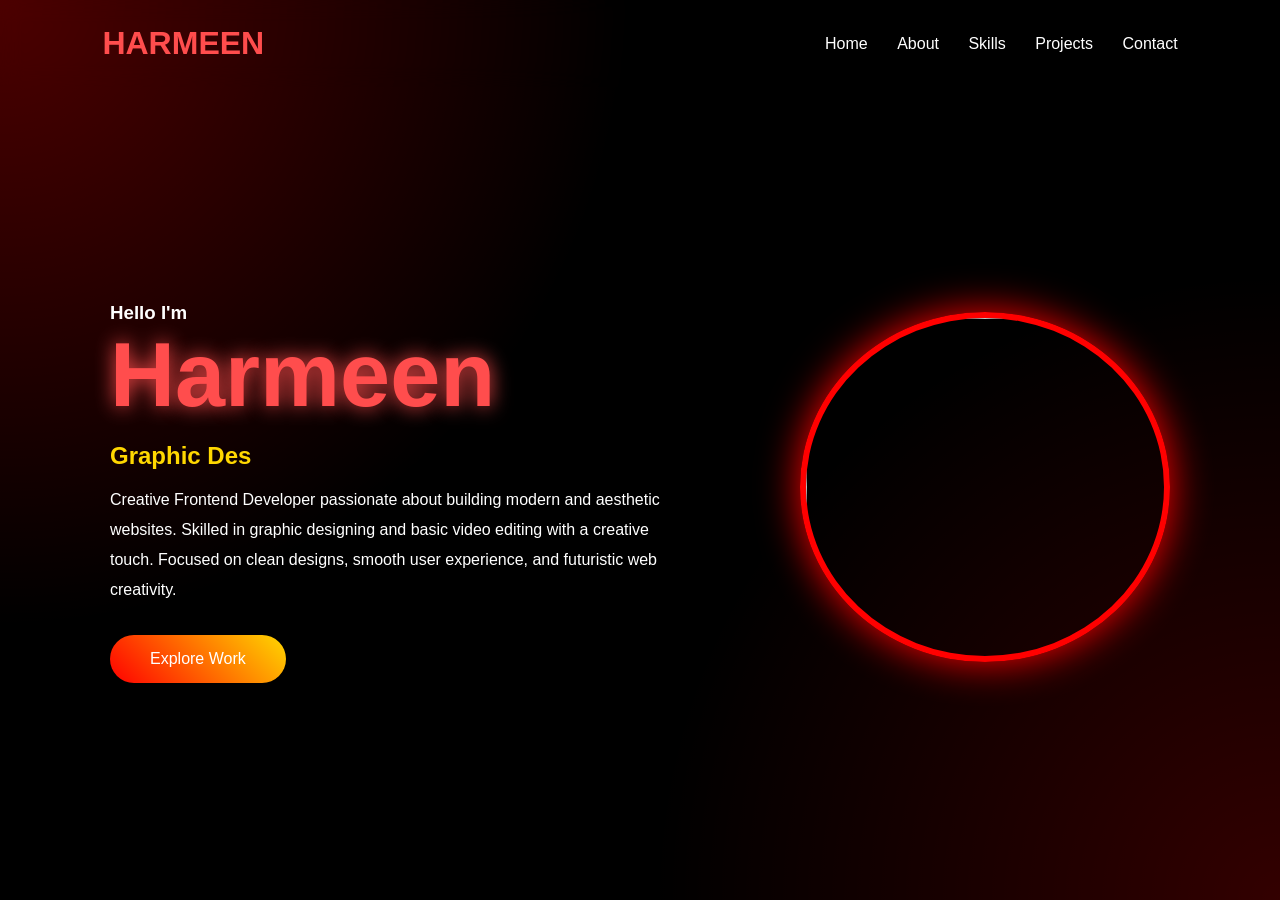
==== index.html @ 10d2d9a0 "Add files via upload" ====
<!DOCTYPE html>
<html lang="en">
<head>
  <meta charset="UTF-8" />
  <meta name="viewport" content="width=device-width, initial-scale=1.0"/>
  <title>Harmeen Portfolio</title>
  <link rel="stylesheet" href="style.css">
  <link rel="stylesheet" href="https://cdnjs.cloudflare.com/ajax/libs/font-awesome/6.5.1/css/all.min.css">
</head>
<body>

<div class="animation"></div>

<header>

<h1 class="logo">HARMEEN</h1>


<div class="menu-icon" onclick="showMenu()">
☰
</div>


<nav>
    <a href="index.html">Home</a>
    <a href="about.html">About</a>
    <a href="skill.html">Skills</a>
    <a href="project.html">Projects</a>
    <a href="contact.html">Contact</a>
</nav>

</header>

<section class="heroo">

<div class="herotext">

<h3>Hello I'm</h3>

<h1>Harmeen</h1>

<h2 class="typing"></h2>

<p>
Creative Frontend Developer passionate about building modern and aesthetic websites.
Skilled in graphic designing and basic video editing with a creative touch.
Focused on clean designs, smooth user experience, and futuristic web creativity.
</p>

<a href="project.html" class="btn">Explore Work</a>

</div>

<div class="heroimg">
<img src="https://i.pinimg.com/736x/2d/63/33/2d6333b42accc4ba565548094699d42e.jpg">
</div>

</section>

<script src="script.js"></script>

</body>
</html>
---- style.css ----
*{
    margin:0;
    padding:0;
    box-sizing:border-box;
    font-family:Arial;
}

body{
    background:#000;
    color:white;
    overflow-x:hidden;
}

.animation{
    position:fixed;
    width:100%;
    height:100%;
    background:
    radial-gradient(circle at top left, rgba(255,0,0,0.3), transparent 40%),
    radial-gradient(circle at bottom right, rgba(255,0,0,0.2), transparent 40%);
    z-index:-1;
}

@keyframes bgMove{
    0%{
        transform:scale(1);
    }

    100%{
        transform:scale(1.2);
    }
}

header{
    display:flex;
    justify-content:space-between;
    align-items:center;
    padding:25px 8%;
    backdrop-filter:blur(10px);
}

.logo{
    color:#ff4d4d;
    font-size:32px;
}
.menu-icon{
    display:none;
    font-size:32px;
    cursor:pointer;
    color:white;
}
nav a{
    color:white;
    text-decoration:none;
    margin-left:25px;
    transition:0.4s;
}

nav a:hover{
    color:#ff4d4d;
}

.heroo{
    min-height:90vh;
    display:flex;
    justify-content:space-around;
    align-items:center;
    flex-wrap:wrap;
    padding:40px;
}

.herotext{
    max-width:550px;
}

.herotext h1{
    font-size:90px;
    color:#ff4d4d;
    text-shadow:0 0 20px #ff4d4d;
}

.herotext h2{
    margin:15px 0;
    color:gold;
}

.herotext p{
    line-height:30px;
    margin-top:15px;
}

.btn{
    display:inline-block;
    margin-top:30px;
    padding:15px 40px;
    background:linear-gradient(45deg,#ff0000,gold);
    border-radius:40px;
    text-decoration:none;
    color:white;
    transition:0.5s;
}

.btn:hover{
    transform:scale(1.1);
    box-shadow:0 0 25px #ff0000;
}

.heroimg img{
    width:370px;
    height: 350px;
    border-radius:50%;
    border:6px solid #ff0000;
    box-shadow:0 0 40px #ff0000;
    animation:float 4s infinite ease-in-out;
    
}

@keyframes float{
    0%{
        transform:translateY(0px);
    }

    50%{
        transform:translateY(-25px);
    }

    100%{
        transform:translateY(0px);
    }
}


.pagetitle{
    text-align:center;
    margin-top:60px;
    font-size:55px;
    color:red;
    text-shadow:0 0 20px red;
}

.card{
    width:80%;
    max-width:950px;
    margin:50px auto;
    padding:45px;
    background:rgba(255,255,255,0.05);
    border:1px solid rgba(255,0,0,0.3);
    border-radius:25px;
    backdrop-filter:blur(12px);
    box-shadow:0 0 35px rgba(255,0,0,0.3);
    transition:0.4s ease;
}

.card:hover{
    transform:translateY(-8px);
    box-shadow:0 0 45px rgba(255,0,0,0.6);
}

.card p{
    font-size:19px;
    line-height:1.9;
    color:#ddd;
    text-align:justify;
}



.highlight{
    color:red;
    font-weight:bold;
}



@media(max-width:768px){

    .page-title{
        font-size:40px;
    }

    .card{
        width:90%;
        padding:30px;
    }

    nav a{
        margin-left:12px;
        font-size:15px;
    }

    .card p{
        font-size:16px;
    }

}

.skill{
    margin:30px 0;
}

.skill p{
    margin-bottom:10px;
}

.bar{
    width:100%;
    height:25px;
    background:#222;
    border-radius:30px;
    overflow:hidden;
}

.fill{
    height:100%;
    line-height:25px;
    text-align:right;
    padding-right:10px;
    background:linear-gradient(90deg,#ff0000,gold);
}

.gd{
    width:55%;
}

.html{
    width:90%;
}

.css{
    width:85%;
}

.js{
    width:75%;
}

.ui{
    width:88%;
}
.gs{
    width:50%;
}

.projects{
    width:90%;
    margin:50px auto;
    display:grid;
    grid-template-columns:repeat(auto-fit,minmax(250px,1fr));
    gap:30px;
}

.project-box{
    background:rgba(255,255,255,0.08);
    padding:30px;
    border-radius:20px;
    transition:0.5s;
    cursor: pointer;
}

.project-box:hover{
    transform:scale(1.05);
    box-shadow:0 0 25px #ff0000;
}

.contact-form{
    width:70%;
    margin:50px auto;
    display:flex;
    flex-direction:column;
    gap:20px;
}

.contact-form input,
.contact-form textarea{
    padding:18px;
    border:none;
    border-radius:15px;
    background:rgba(255,255,255,0.08);
    color:white;
}

.contact-form button{
    padding:16px;
    border:none;
    background:linear-gradient(45deg,#ff0000,gold);
    color:white;
    border-radius:40px;
    cursor:pointer;
}

@media(max-width:768px){

.hero{
    flex-direction:column;
    text-align:center;
}

.hero-text h1{
    font-size:65px;
}

.hero-img img{
    width:250px;
    margin-top:40px;
}

header{
    flex-direction:column;
    gap:20px;
}

}
@media(max-width:768px){

header{
    flex-direction:row;
}

.menu-icon{
    display:block;
}



nav{
    position:absolute;
    top:90px;
    right:8%;
    width:220px;
    background:#111;
    border-radius:15px;
    padding:20px;
    display:none;
    flex-direction:column;
    gap:18px;
    box-shadow:0 0 20px red;
}

nav.active{
    display:flex;
}

.heroo{
    flex-direction:column-reverse;
    text-align:center;
    padding:20px;
}

.herotext h1{
    font-size:50px;
}

.herotext h2{
    font-size:24px;
}

.herotext p{
    font-size:15px;
    line-height:26px;
}

.heroimg img{
    width:240px;
}

.pagetitle{
    font-size:40px;
}

.card{
    width:92%;
    padding:25px;
}

.card p{
    font-size:16px;
}

.contact-form{
    width:92%;
}

}



@media(max-width:480px){

.logo{
    font-size:26px;
}

.herotext h1{
    font-size:40px;
}

.herotext h2{
    font-size:20px;
}

.btn{
    padding:12px 30px;
    font-size:14px;
}

.project-box{
    padding:22px;
}

.pagetitle{
    font-size:32px;
}

}
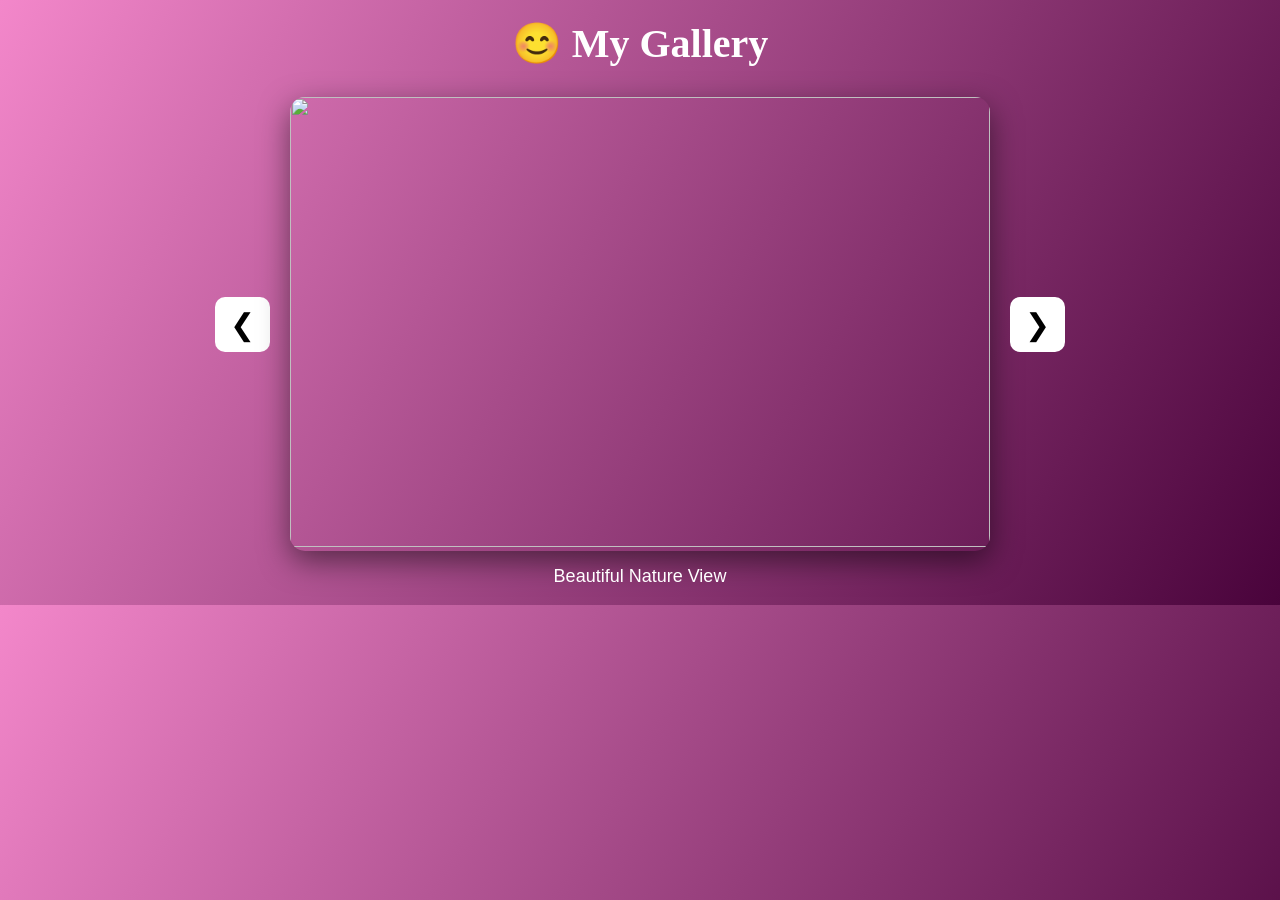
==== commit 7786d9ee: "Add files via upload" ====
--- a/index.html
+++ b/index.html
@@ -1,64 +1,28 @@
-
 <!DOCTYPE html>
 <html lang="en">
 <head>
-  <meta charset="UTF-8" />
-  <meta name="viewport" content="width=device-width, initial-scale=1.0"/>
-  <title>Harmeen Portfolio</title>
+  <meta charset="UTF-8">
+  <title>Modern Image Gallery</title>
   <link rel="stylesheet" href="style.css">
-  <link rel="stylesheet" href="https://cdnjs.cloudflare.com/ajax/libs/font-awesome/6.5.1/css/all.min.css">
 </head>
 <body>
 
-<div class="animation"></div>
+<h1>😊 My Gallery</h1>
 
-<header>
+<div class="container">
 
-<h1 class="logo">HARMEEN</h1>
+  <button onclick="changeImage(-1)">❮</button>
 
+  <div class="frame">
+    <img id="img" src="https://images.unsplash.com/photo-1717964134799-a98f497172a5?q=80&w=870&auto=format&fit=crop&ixlib=rb-4.1.0&ixid=M3wxMjA3fDB8MHxwaG90by1wYWdlfHx8fGVufDB8fHx8fA%3D%3D">
+  </div>
 
-<div class="menu-icon" onclick="showMenu()">
-☰
-</div>
-
-
-<nav>
-    <a href="index.html">Home</a>
-    <a href="about.html">About</a>
-    <a href="skill.html">Skills</a>
-    <a href="project.html">Projects</a>
-    <a href="contact.html">Contact</a>
-</nav>
-
-</header>
-
-<section class="heroo">
-
-<div class="herotext">
-
-<h3>Hello I'm</h3>
-
-<h1>Harmeen</h1>
-
-<h2 class="typing"></h2>
-
-<p>
-Creative Frontend Developer passionate about building modern and aesthetic websites.
-Skilled in graphic designing and basic video editing with a creative touch.
-Focused on clean designs, smooth user experience, and futuristic web creativity.
-</p>
-
-<a href="project.html" class="btn">Explore Work</a>
+  <button onclick="changeImage(1)">❯</button>
 
 </div>
 
-<div class="heroimg">
-<img src="https://i.pinimg.com/736x/2d/63/33/2d6333b42accc4ba565548094699d42e.jpg">
-</div>
-
-</section>
+<p id="caption">Beautiful Nature View</p>
 
 <script src="script.js"></script>
-
 </body>
-</html>+</html>
--- a/style.css
+++ b/style.css
@@ -1,414 +1,53 @@
-*{
-    margin:0;
-    padding:0;
-    box-sizing:border-box;
-    font-family:Arial;
+body {
+  text-align: center;
+  font-family: Arial;
+  background: linear-gradient(120deg, #f387ca, #49033b);
+  color: white;
 }
 
-body{
-    background:#000;
-    color:white;
-    overflow-x:hidden;
+h1 {
+  margin-top: 20px;
+  font-family: aunrati;
+  font-size: 40px;
+  cursor: pointer;
 }
 
-.animation{
-    position:fixed;
-    width:100%;
-    height:100%;
-    background:
-    radial-gradient(circle at top left, rgba(255,0,0,0.3), transparent 40%),
-    radial-gradient(circle at bottom right, rgba(255,0,0,0.2), transparent 40%);
-    z-index:-1;
+.container {
+  display: flex;
+  justify-content: center;
+  align-items: center;
+  gap: 20px;
+  margin-top: 30px;
 }
 
-@keyframes bgMove{
-    0%{
-        transform:scale(1);
-    }
-
-    100%{
-        transform:scale(1.2);
-    }
+.frame {
+  border-radius: 15px;
+  overflow: hidden;
+  box-shadow: 0 10px 30px rgba(0,0,0,0.5);
+  transition: 0.5s;
 }
 
-header{
-    display:flex;
-    justify-content:space-between;
-    align-items:center;
-    padding:25px 8%;
-    backdrop-filter:blur(10px);
+img {
+  width: 700px;
+  height: 450px;
+  transition: 0.5s;
 }
 
-.logo{
-    color:#ff4d4d;
-    font-size:32px;
-}
-.menu-icon{
-    display:none;
-    font-size:32px;
-    cursor:pointer;
-    color:white;
-}
-nav a{
-    color:white;
-    text-decoration:none;
-    margin-left:25px;
-    transition:0.4s;
+button {
+  font-size: 30px;
+  padding: 10px 15px;
+  border: none;
+  background: white;
+  color: black;
+  cursor: pointer;
+  border-radius: 10px;
 }
 
-nav a:hover{
-    color:#ff4d4d;
+button:hover {
+  background: rgb(127, 207, 35);
 }
 
-.heroo{
-    min-height:90vh;
-    display:flex;
-    justify-content:space-around;
-    align-items:center;
-    flex-wrap:wrap;
-    padding:40px;
-}
-
-.herotext{
-    max-width:550px;
-}
-
-.herotext h1{
-    font-size:90px;
-    color:#ff4d4d;
-    text-shadow:0 0 20px #ff4d4d;
-}
-
-.herotext h2{
-    margin:15px 0;
-    color:gold;
-}
-
-.herotext p{
-    line-height:30px;
-    margin-top:15px;
-}
-
-.btn{
-    display:inline-block;
-    margin-top:30px;
-    padding:15px 40px;
-    background:linear-gradient(45deg,#ff0000,gold);
-    border-radius:40px;
-    text-decoration:none;
-    color:white;
-    transition:0.5s;
-}
-
-.btn:hover{
-    transform:scale(1.1);
-    box-shadow:0 0 25px #ff0000;
-}
-
-.heroimg img{
-    width:370px;
-    height: 350px;
-    border-radius:50%;
-    border:6px solid #ff0000;
-    box-shadow:0 0 40px #ff0000;
-    animation:float 4s infinite ease-in-out;
-    
-}
-
-@keyframes float{
-    0%{
-        transform:translateY(0px);
-    }
-
-    50%{
-        transform:translateY(-25px);
-    }
-
-    100%{
-        transform:translateY(0px);
-    }
-}
-
-
-.pagetitle{
-    text-align:center;
-    margin-top:60px;
-    font-size:55px;
-    color:red;
-    text-shadow:0 0 20px red;
-}
-
-.card{
-    width:80%;
-    max-width:950px;
-    margin:50px auto;
-    padding:45px;
-    background:rgba(255,255,255,0.05);
-    border:1px solid rgba(255,0,0,0.3);
-    border-radius:25px;
-    backdrop-filter:blur(12px);
-    box-shadow:0 0 35px rgba(255,0,0,0.3);
-    transition:0.4s ease;
-}
-
-.card:hover{
-    transform:translateY(-8px);
-    box-shadow:0 0 45px rgba(255,0,0,0.6);
-}
-
-.card p{
-    font-size:19px;
-    line-height:1.9;
-    color:#ddd;
-    text-align:justify;
-}
-
-
-
-.highlight{
-    color:red;
-    font-weight:bold;
-}
-
-
-
-@media(max-width:768px){
-
-    .page-title{
-        font-size:40px;
-    }
-
-    .card{
-        width:90%;
-        padding:30px;
-    }
-
-    nav a{
-        margin-left:12px;
-        font-size:15px;
-    }
-
-    .card p{
-        font-size:16px;
-    }
-
-}
-
-.skill{
-    margin:30px 0;
-}
-
-.skill p{
-    margin-bottom:10px;
-}
-
-.bar{
-    width:100%;
-    height:25px;
-    background:#222;
-    border-radius:30px;
-    overflow:hidden;
-}
-
-.fill{
-    height:100%;
-    line-height:25px;
-    text-align:right;
-    padding-right:10px;
-    background:linear-gradient(90deg,#ff0000,gold);
-}
-
-.gd{
-    width:55%;
-}
-
-.html{
-    width:90%;
-}
-
-.css{
-    width:85%;
-}
-
-.js{
-    width:75%;
-}
-
-.ui{
-    width:88%;
-}
-.gs{
-    width:50%;
-}
-
-.projects{
-    width:90%;
-    margin:50px auto;
-    display:grid;
-    grid-template-columns:repeat(auto-fit,minmax(250px,1fr));
-    gap:30px;
-}
-
-.project-box{
-    background:rgba(255,255,255,0.08);
-    padding:30px;
-    border-radius:20px;
-    transition:0.5s;
-    cursor: pointer;
-}
-
-.project-box:hover{
-    transform:scale(1.05);
-    box-shadow:0 0 25px #ff0000;
-}
-
-.contact-form{
-    width:70%;
-    margin:50px auto;
-    display:flex;
-    flex-direction:column;
-    gap:20px;
-}
-
-.contact-form input,
-.contact-form textarea{
-    padding:18px;
-    border:none;
-    border-radius:15px;
-    background:rgba(255,255,255,0.08);
-    color:white;
-}
-
-.contact-form button{
-    padding:16px;
-    border:none;
-    background:linear-gradient(45deg,#ff0000,gold);
-    color:white;
-    border-radius:40px;
-    cursor:pointer;
-}
-
-@media(max-width:768px){
-
-.hero{
-    flex-direction:column;
-    text-align:center;
-}
-
-.hero-text h1{
-    font-size:65px;
-}
-
-.hero-img img{
-    width:250px;
-    margin-top:40px;
-}
-
-header{
-    flex-direction:column;
-    gap:20px;
-}
-
-}
-@media(max-width:768px){
-
-header{
-    flex-direction:row;
-}
-
-.menu-icon{
-    display:block;
-}
-
-
-
-nav{
-    position:absolute;
-    top:90px;
-    right:8%;
-    width:220px;
-    background:#111;
-    border-radius:15px;
-    padding:20px;
-    display:none;
-    flex-direction:column;
-    gap:18px;
-    box-shadow:0 0 20px red;
-}
-
-nav.active{
-    display:flex;
-}
-
-.heroo{
-    flex-direction:column-reverse;
-    text-align:center;
-    padding:20px;
-}
-
-.herotext h1{
-    font-size:50px;
-}
-
-.herotext h2{
-    font-size:24px;
-}
-
-.herotext p{
-    font-size:15px;
-    line-height:26px;
-}
-
-.heroimg img{
-    width:240px;
-}
-
-.pagetitle{
-    font-size:40px;
-}
-
-.card{
-    width:92%;
-    padding:25px;
-}
-
-.card p{
-    font-size:16px;
-}
-
-.contact-form{
-    width:92%;
-}
-
-}
-
-
-
-@media(max-width:480px){
-
-.logo{
-    font-size:26px;
-}
-
-.herotext h1{
-    font-size:40px;
-}
-
-.herotext h2{
-    font-size:20px;
-}
-
-.btn{
-    padding:12px 30px;
-    font-size:14px;
-}
-
-.project-box{
-    padding:22px;
-}
-
-.pagetitle{
-    font-size:32px;
-}
-
-}
+p {
+  margin-top: 15px;
+  font-size: 18px;
+}
